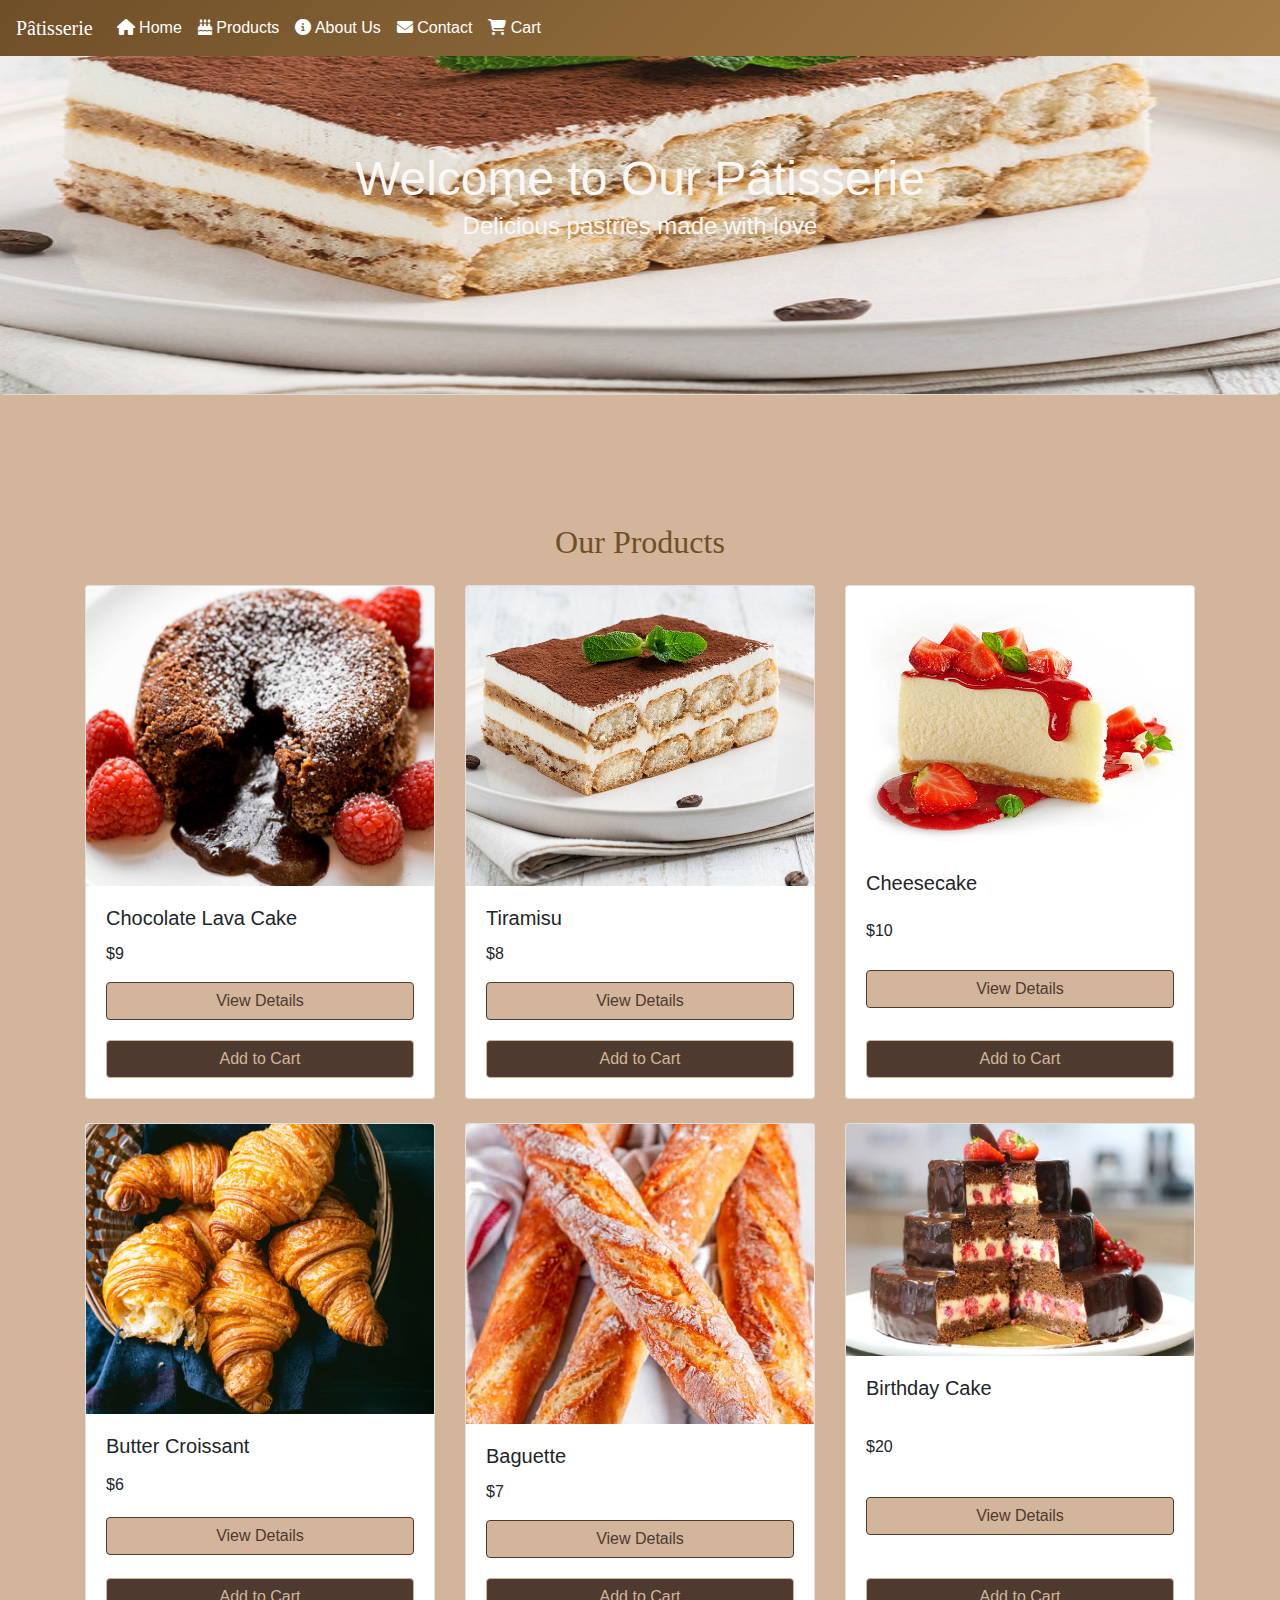
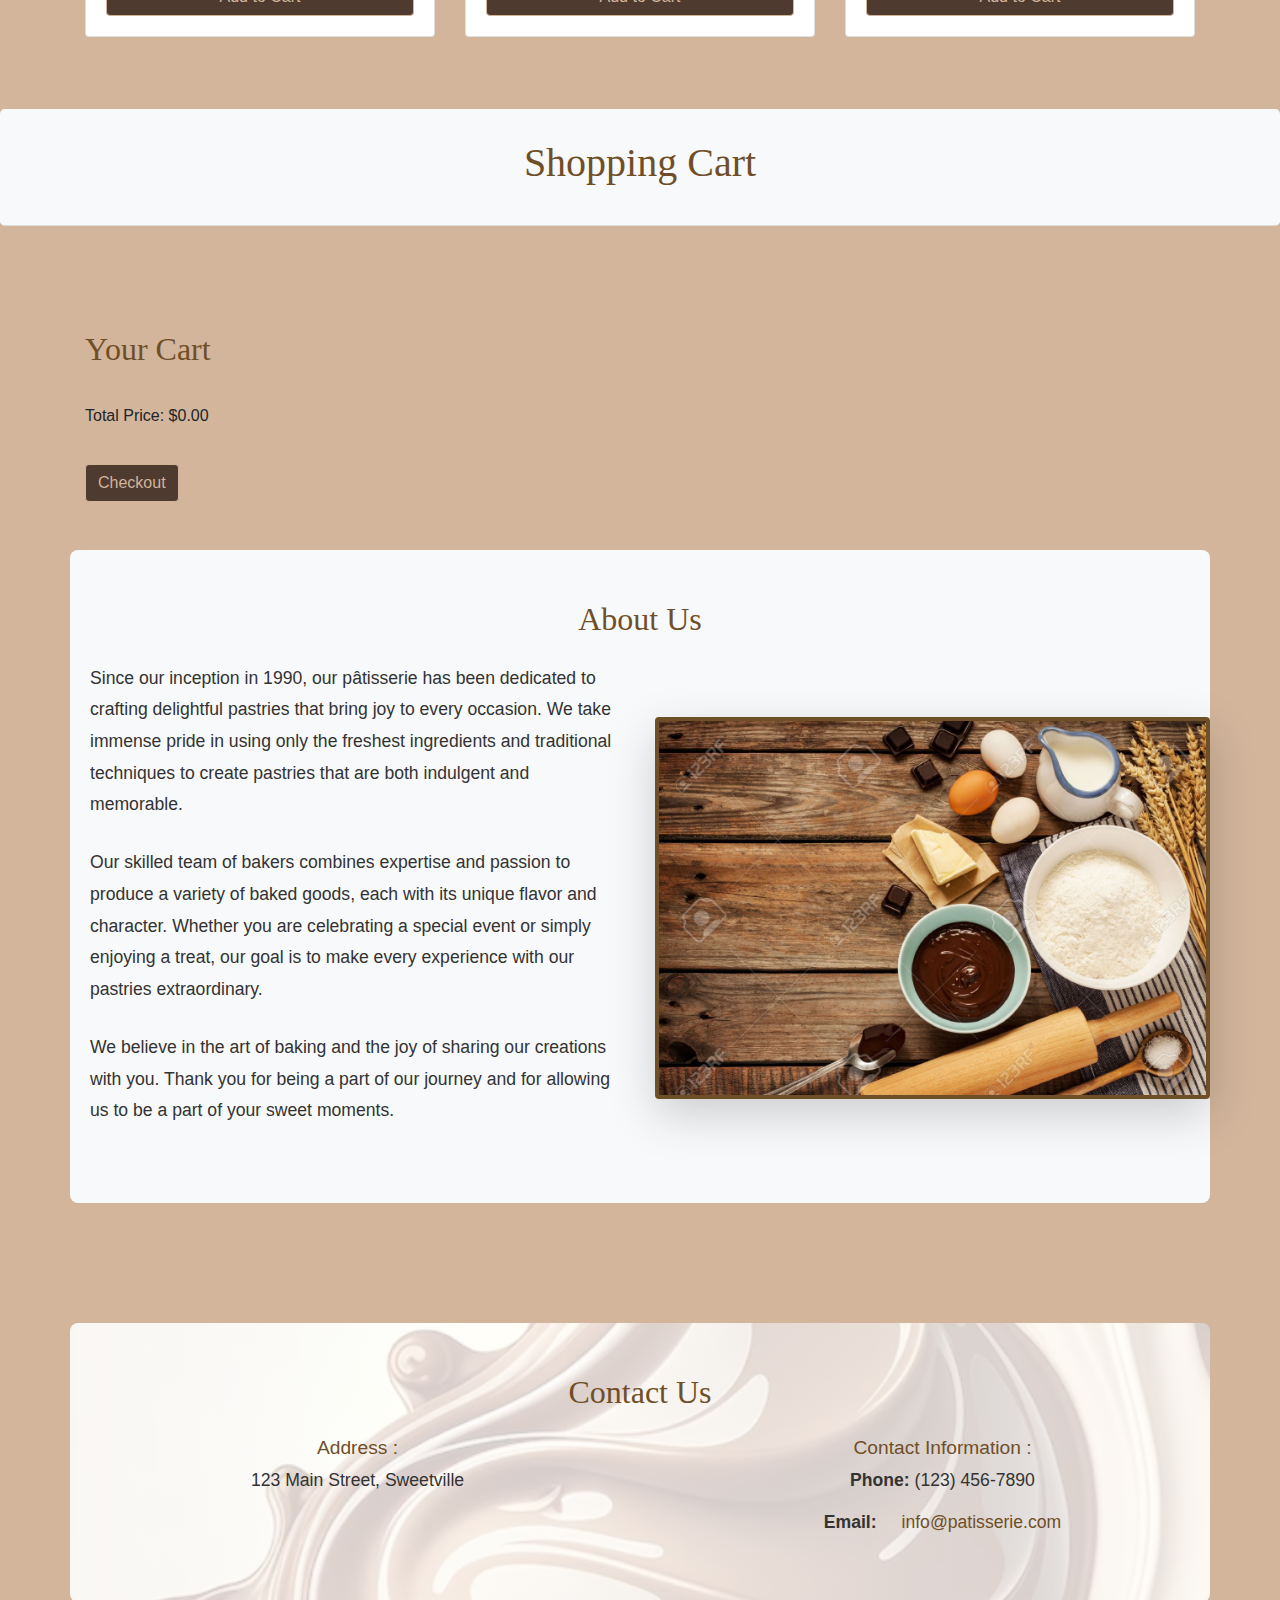
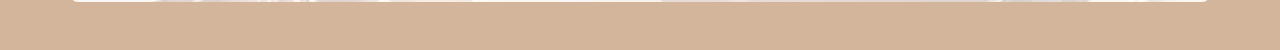
==== html/index.html @ 91634fc5 "first commit" ====
<!DOCTYPE html>
<html lang="en">
<head>
    <meta charset="UTF-8">
    <meta name="viewport" content="width=device-width, initial-scale=1.0">
    <title>Pâtisserie</title>
    <link href="https://maxcdn.bootstrapcdn.com/bootstrap/4.5.2/css/bootstrap.min.css" rel="stylesheet">
    <link rel="stylesheet" href="/styles.css">
    <link rel="stylesheet" href="https://cdnjs.cloudflare.com/ajax/libs/font-awesome/5.15.4/css/all.min.css">
    <link rel="stylesheet" href="https://cdnjs.cloudflare.com/ajax/libs/font-awesome/6.4.0/css/all.min.css">

</head>
<body>
    <nav class="navbar navbar-expand-lg">
        <a class="navbar-brand" href="#">Pâtisserie</a>
        <button class="navbar-toggler" type="button" data-toggle="collapse" data-target="#navbarNav" aria-controls="navbarNav" aria-expanded="false" aria-label="Toggle navigation">
            <span class="navbar-toggler-icon"></span>
        </button>
        <div class="collapse navbar-collapse" id="navbarNav">
            <ul class="navbar-nav">
                <li class="nav-item active">
                    <a class="nav-link" href="#home"><i class="fas fa-home"></i>   Home <span class="sr-only">(current)</span></a>
                </li>
                <li class="nav-item">
                    <a class="nav-link" href="#products"><i class="fas fa-birthday-cake"></i>   Products</a>
                </li>
                <li class="nav-item">
                    <a class="nav-link" href="#about"><i class="fas fa-info-circle"></i>  About Us</a>
                </li>
                <li class="nav-item">
                    <a class="nav-link" href="#contact"><i class="fas fa-envelope"></i>   Contact</a>
                </li>
                <li class="nav-item">
                    <a class="nav-link" href="#cart"><i class="fas fa-shopping-cart"></i>  Cart</a>
                </li>
            </ul>
        </div>
    </nav>

    <header id="home" class="jumbotron">
        <h1>Welcome to Our Pâtisserie</h1>
        <p>Delicious pastries made with love</p>
    
    </header>

  
    <section id="products" class="container">
        <br><br><br>
        <h2 class="text-center my-4" style="color: #6f4f28;font-family: 'Cookie', cursive;">Our Products</h2>
        
        <div class="row mb-4">
            <div class="col-md-4">
                <div class="card">
                    <img src="/images/chocolate_lava_cake.webp" class="card-img-top" alt="Chocolate Lava Cake">
                    <div class="card-body">
                        <h5 class="card-title">Chocolate Lava Cake</h5>
                        <p class="card-text">$9</p>
                        <a href="chocolate_lava_cake.html" class="btn btn-primary">View Details</a>
                        <button class="btn btn-success" onclick="addToCart('Chocolate Lava Cake', 9)">Add to Cart</button>
                    </div>
                </div>
            </div>
            <div class="col-md-4">
                <div class="card">
                    <img src="/images/tiramisu.jpg" class="card-img-top" alt="Tiramisu">
                    <div class="card-body">
                        <h5 class="card-title">Tiramisu</h5>
                        <p class="card-text">$8</p>
                        <a href="tiramisu.html" class="btn btn-primary">View Details</a>
                        <button class="btn btn-success" onclick="addToCart('Tiramisu', 8)">Add to Cart</button>
                    </div>
                </div>
            </div>
            <div class="col-md-4">
                <div class="card">
                    <img src="/images/cheesecake.jpg" class="card-img-top" alt="Cheesecake">
                    <div class="card-body">
                        <h5 class="card-title">Cheesecake</h5>
                        <p class="card-text">$10</p>
                        <a href="cheesecake.html" class="btn btn-primary">View Details</a>
                        <button class="btn btn-success" onclick="addToCart('Cheesecake', 7)">Add to Cart</button>
                    </div>
                </div>
            </div>
        </div>

        <div class="row mb-4">
            <div class="col-md-4">
                <div class="card">
                    <img src="/images/croissantAuBeurre.avif" class="card-img-top" alt="Butter Croissant">
                    <div class="card-body">
                        <h5 class="card-title">Butter Croissant</h5>
                        <p class="card-text">$6</p>
                        <a href="ButterCroissan.html" class="btn btn-primary">View Details</a>
                        <button class="btn btn-success" onclick="addToCart('Butter Croissant', 6)">Add to Cart</button>
                    </div>
                </div>
            </div>
            <div class="col-md-4">
                <div class="card">
                    <img src="/images/baguette.jpg" class="card-img-top" alt="Chocolate Lava Cake">
                    <div class="card-body">
                        <h5 class="card-title">Baguette</h5>
                        <p class="card-text">$7</p>
                        <a href="chocolate_lava_cake.html" class="btn btn-primary">View Details</a>
                        <button class="btn btn-success" onclick="addToCart('Baguette', 7)">Add to Cart</button>
                    </div>
                </div>
            </div>
            <div class="col-md-4">
                <div class="card">
                    <img src="/images/tarte.webp" class="card-img-top" alt="Chocolate Lava Cake">
                    <div class="card-body">
                        <h5 class="card-title">Birthday Cake</h5>
                        <p class="card-text">$20</p>
                        <a href="chocolate_lava_cake.html" class="btn btn-primary">View Details</a>
                        <button class="btn btn-success" onclick="addToCart('Birthday Cake', 20)">Add to Cart</button>
                    </div>
                </div>
            </div>
        </div>
        <br><br>
    </section>

    <header class="jumbotron text-center">
        <h1 style="color: #6f4f28;font-family: 'Cookie', cursive;">Shopping Cart</h1>
    </header>

    <section id="cart" class="container">
        <br><br><br>
        <h2 style="color: #6f4f28;font-family: 'Cookie', cursive;">Your Cart</h2>
        <ul id="cart-list" class="list-group mb-3">
            <!-- Cart items will be populated here by JavaScript -->
        </ul>
        <p>Total Price: $<span id="total-price">0.00</span></p>
        <button class="btn btn-success" onclick="checkout()">Checkout</button>
    </section>

    <section id="about" class="container mt-5">
        <h2 class="text-center mb-4">About Us</h2>
        <div class="row align-items-center">
            <div class="col-md-6">
                <p class="about-text">Since our inception in 1990, our pâtisserie has been dedicated to crafting delightful pastries that bring joy to every occasion. We take immense pride in using only the freshest ingredients and traditional techniques to create pastries that are both indulgent and memorable.</p>
                <p class="about-text">Our skilled team of bakers combines expertise and passion to produce a variety of baked goods, each with its unique flavor and character. Whether you are celebrating a special event or simply enjoying a treat, our goal is to make every experience with our pastries extraordinary.</p>
                <p class="about-text">We believe in the art of baking and the joy of sharing our creations with you. Thank you for being a part of our journey and for allowing us to be a part of your sweet moments.</p>
            </div>
            <div class="col-md-6">
                <img src="/images/patesserie.jpg" alt="About Us" class="img-fluid rounded shadow-lg">
            </div>
        </div>
    </section>
    
   <br><br><br> 
   <section id="contact" class="container mt-5 mb-5">
    <h2 class="text-center mb-4">Contact Us</h2>
    <div class="row">
        <div class="col-md-6 contact-info">
            <h4>Address :</h4>
            <p>123 Main Street, Sweetville</p>
        </div>
        <div class="col-md-6 contact-info">
            <h4>Contact Information :</h4>
            <p><strong>Phone:</strong> (123) 456-7890</p>
            <p><strong>Email:</strong> <a href="mailto:info@patisserie.com">info@patisserie.com</a></p>
        </div>
    </div>
</section>


    <script src="https://code.jquery.com/jquery-3.5.1.slim.min.js"></script>
    <script src="https://cdn.jsdelivr.net/npm/@popperjs/core@2.5.2/dist/umd/popper.min.js"></script>
    <script src="https://maxcdn.bootstrapcdn.com/bootstrap/4.5.2/js/bootstrap.min.js"></script>
   <script src="/scripts.js"></script>
</body>
</html>
---- styles.css ----
body {

    background-color: #d2b59b;  
}
nav {
    background: linear-gradient(135deg, #6f4f28, #a57d48);
}
.navbar {
    position: fixed;
    top: 0;
    width: 100%;
    z-index: 1000; 
}

nav a {
    color: #fff;
    transition: color 0.3s ease, background-color 0.3s ease, transform 0.3s ease;
}

nav a:hover, nav a:focus {
    background-color: #a57d48;
    color: #ffeb3b;
    transform: scale(1.05);
}

nav a:active {
    color: #ffeb3b;
    background-color: #8e6e3b;
    transform: scale(0.95);
}

.navbar-dark .navbar-nav .nav-link {
    color: #fff;
}

.navbar-dark .navbar-nav .nav-link:hover {
    color: #ffeb3b;
    background-color: #a57d48;
    transform: scale(1.05);
}

.navbar-brand {
    font-family: 'Cookie', cursive;
}

header#home {
    position: relative;
    overflow: hidden;
    color: #fff;
    padding: 150px 0;
    text-align: center;
    background-size: 100% 600px;
    background-repeat: no-repeat; 
    background-position: center;
    transition: background-image 1s ease-in-out; 
    opacity: 0.9; 
    z-index: -1; 
}

header#home h1, header#home p {
    margin: 0;
    padding: 0;
}

header#home h1 {
    font-size: 3em;
}

header#home p {
    font-size: 1.5em;
}


/* Styles pour la section About Us */
#about {
    background-color: #f8f9fa;
    padding: 50px 0;
    border-radius: 8px;
}

#about h2 {
    color: #6f4f28;
    font-family: 'Cookie', cursive;
}

#about .about-text {
    font-size: 1.1em;
    line-height: 1.8;
    color: #333;
    margin-bottom: 1.5em;
    margin-left: 20px;
}

#about img {
    max-width: 100%;
    height: auto;
    border: 4px solid #6f4f28;
    border-radius: 8px;
    box-shadow: 0 4px 8px rgba(0, 0, 0, 0.1);
}

/* Styles pour la section Contact Us */
#contact {
    background: linear-gradient(135deg, rgba(255, 255, 255, 0.8), rgba(255, 255, 255, 0.8)), 
                url('/images/chokolatImage.avif') no-repeat center center;
    background-size: cover;
    padding: 50px 0;
    border-radius: 8px;
}

#contact h2 {
    color: #6f4f28;
    font-family: 'Cookie', cursive;
}

.contact-info h4 {
    text-align: center;
    margin-left: 20px;
    color: #6f4f28;
    font-size: 1.2em;
}

.contact-info p {
    margin-left: 20px;
    font-size: 1.1em;
    color: #333;
    text-align: center;
}

.contact-info a {
    margin-left: 20px;
    color: #6f4f28;
    text-decoration: none;
}

.contact-info a:hover {
    text-decoration: underline;
}
/* Styles pour la section du panier */
#cart-list {
    
    margin-top: 20px;
}

#cart-list .list-group-item {
    border: 1px solid #ddd;
    border-radius: 8px;
    margin-bottom: 10px;
    padding: 15px;
    display: flex;
    justify-content: space-between;
    align-items: center;
}

#cart-list .item-name {
    font-weight: bold;
}

/* Styles pour les boutons dans les cartes */
.card {
    height: 100%;
    display: flex;
    flex-direction: column;
}
.card-img-top {
    max-height:300px;
    object-fit: cover;
}
.card-body {
    display: flex;
    flex-direction: column;
    justify-content: space-between;
    flex-grow: 1;
}
.btn-group {
    display: flex;
    justify-content: space-between;
}

.card {
    display: flex;
    flex-direction: column;
    height: 100%;
}
.card-body {
    display: flex;
    flex-direction: column;
    justify-content: space-between;
}
.card-buttons {
    display: flex;
    justify-content: space-between; 
    gap: 10px; 
    margin-top: 15px; 
}

#cart-list .item-price,
#cart-list .item-quantity {
    color: #6f4f28;
}

header.jumbotron {
    background-color: #f8f9fa;
    border-bottom: 1px solid #ddd;
    padding: 30px 0;
}

.btn-success {
    margin-top: 20px;
}


:root {
    --chocolate-color: #4e3a2f; 
    --caramel-color: #d2b59b;  
}

/* Style pour les boutons "View Details" */
.btn-primary {
    background-color: var(--caramel-color);
    border-color: var(--chocolate-color);
    color: var(--chocolate-color); 
}

.btn-primary:hover {
    background-color: var(--chocolate-color);
    border-color: var(--caramel-color);
    color: #fff; 
}

/* Style pour les boutons "Add to Cart" */
.btn-success {
    background-color: var(--chocolate-color);
    border-color: var(--caramel-color);
    color: var(--caramel-color); 
}

.btn-success:hover {
    background-color: var(--caramel-color);
    border-color: var(--chocolate-color);
    color: var(--chocolate-color); 
}
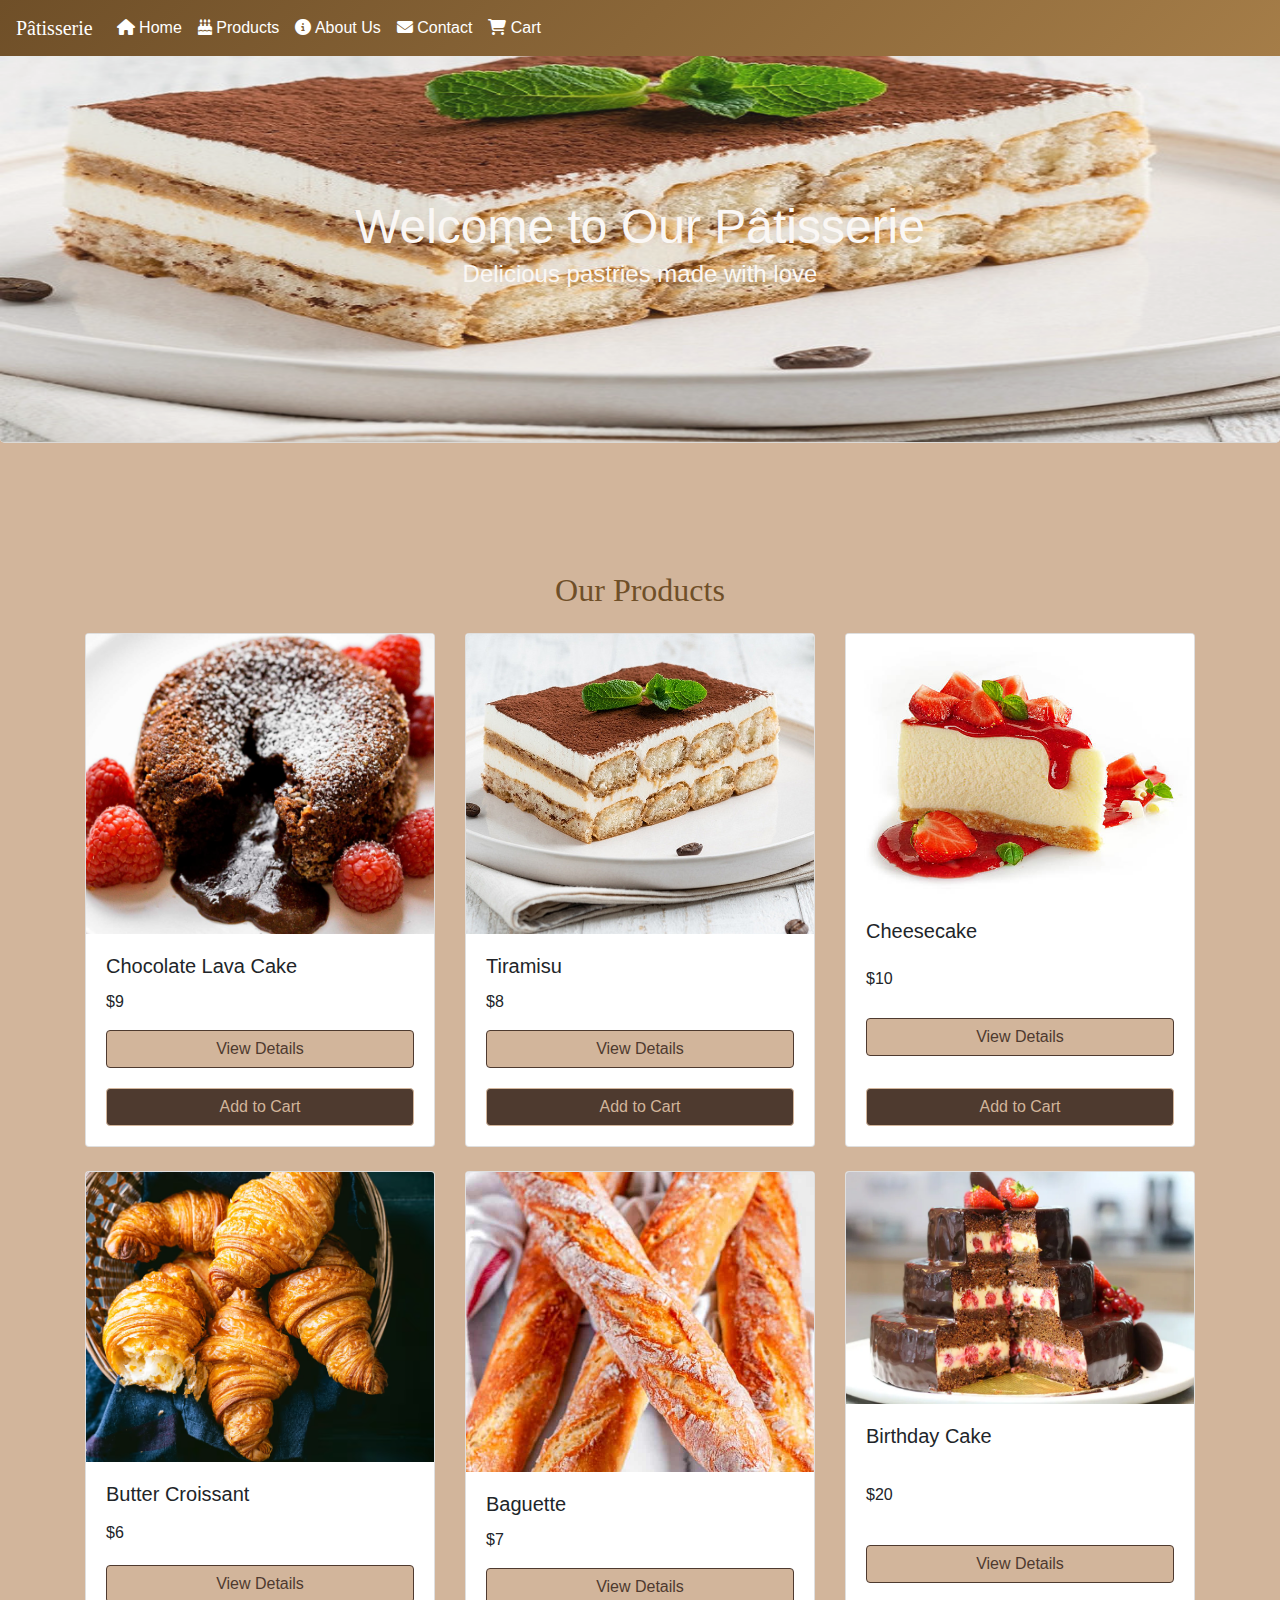
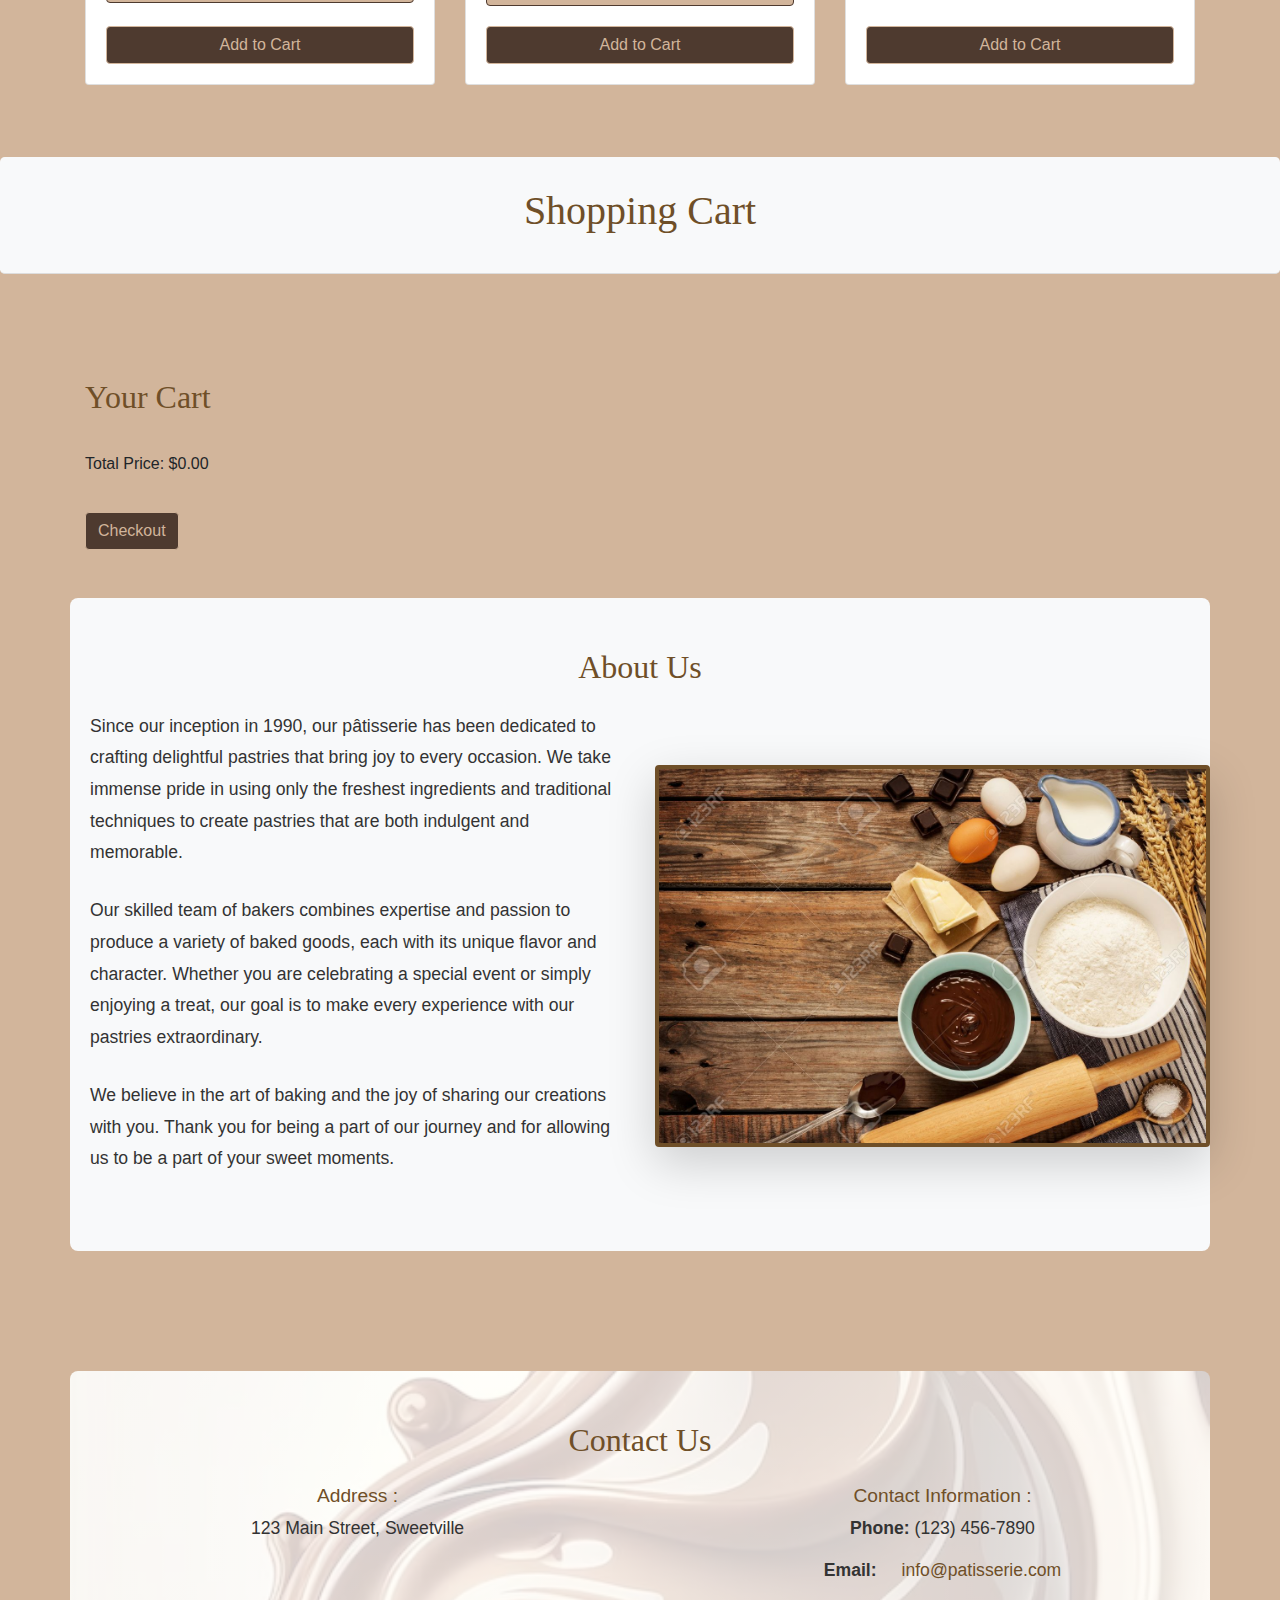
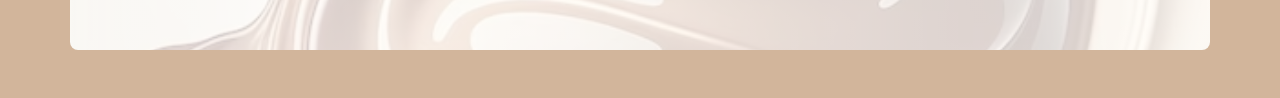
==== commit bd787441: "last commit" ====
--- a/html/index.html
+++ b/html/index.html
@@ -36,7 +36,7 @@
             </ul>
         </div>
     </nav>
-
+<br><br>
     <header id="home" class="jumbotron">
         <h1>Welcome to Our Pâtisserie</h1>
         <p>Delicious pastries made with love</p>
